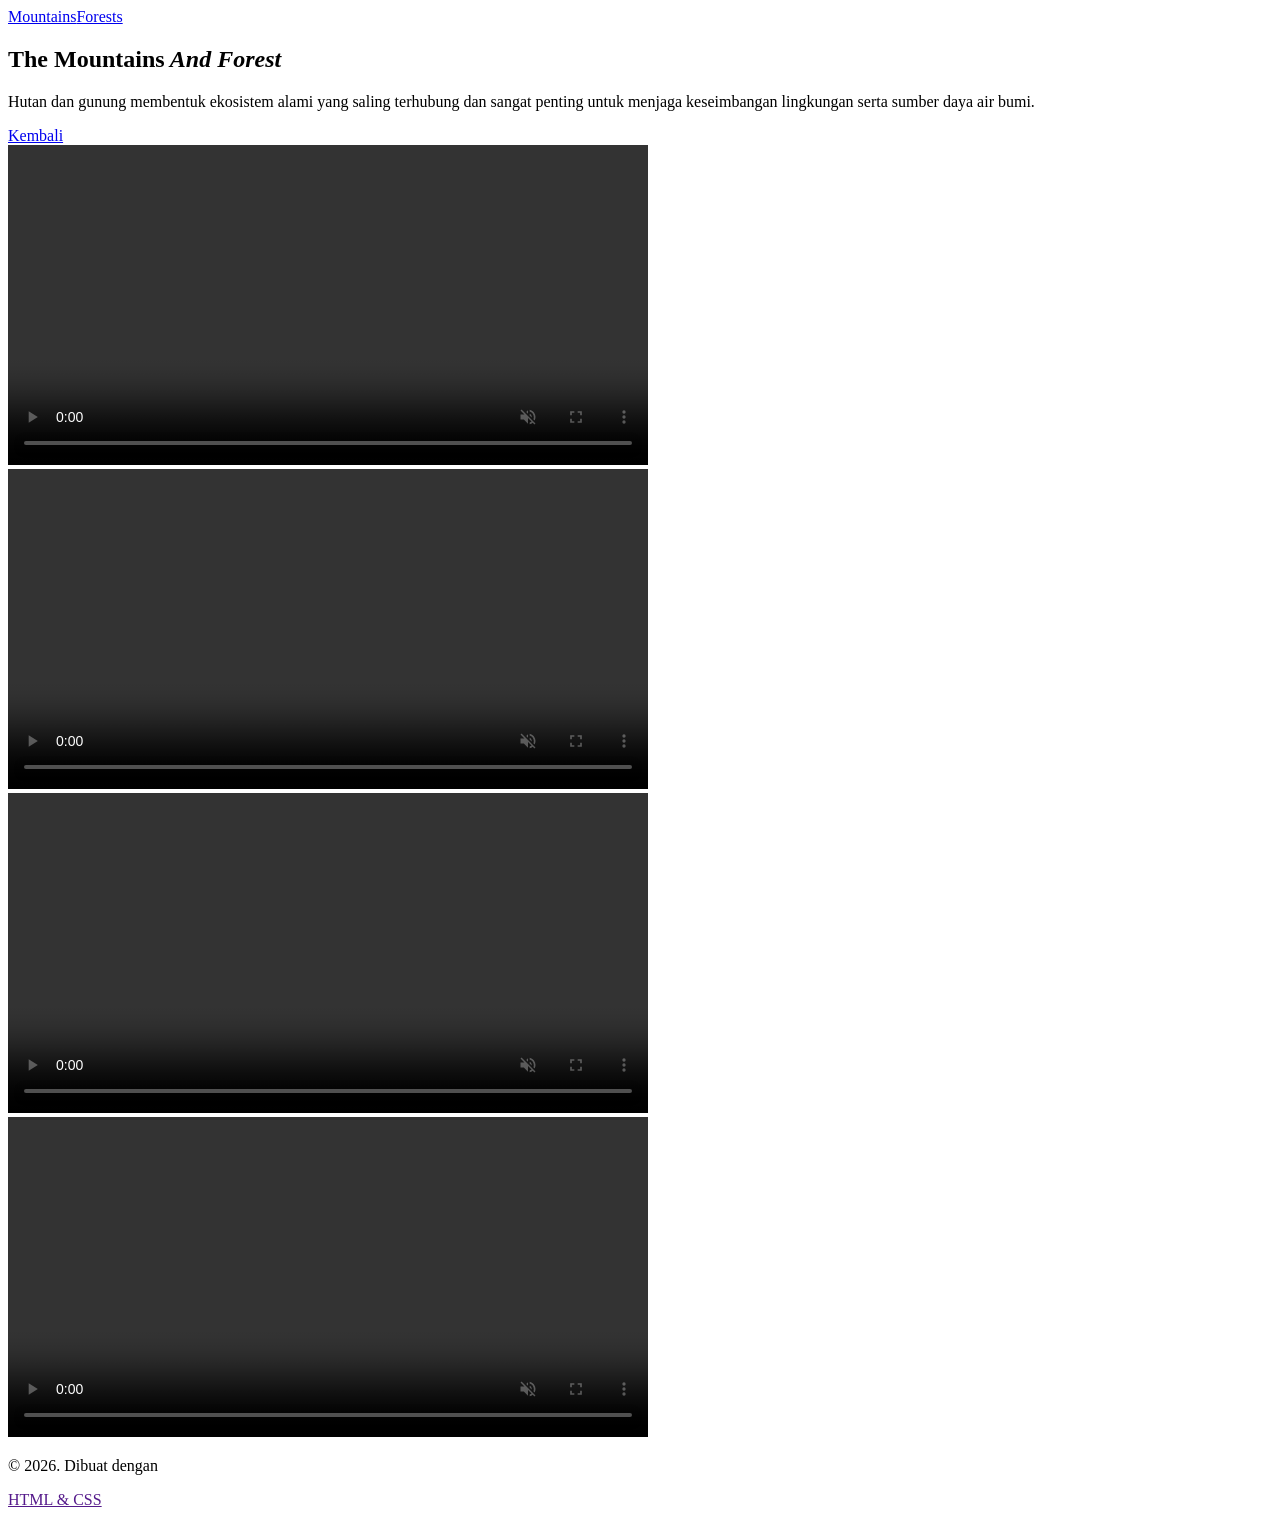
==== artikel.html @ b3ff81ba "Add files via upload" ====
<!DOCTYPE html>
<html lang="id">
<head>
  <meta charset="UTF-8" />
  <meta name="viewport" content="width=device-width, initial-scale=1.0" />
  <title>About Me</title>
  <meta name="description" content="Tempry adalah platform artikel web dengan gambar menarik." />
  <link rel="stylesheet" href="css/style.css" />
</head>
<body>
  <header class="header">
    <div class="container header-inner">
      <a href="index.html" class="logo">Mountains<span>Forests</span></a>
    </div>
  </header>

  <section class="hero">
    <div class="container hero-inner">
      <div class="hero-text">
        <h1>The Mountains<em> And Forest</em></h1>
        <p>Hutan dan gunung membentuk ekosistem alami yang saling terhubung dan sangat penting untuk menjaga keseimbangan lingkungan serta sumber daya air bumi.</p>
        <a href="index.html" class="btn">Kembali</a>
      </div>
      <div class="hero-img">
        <video width="640" controls autoplay muted loop>
  <source src="vidio1.mp4" type="video/mp4">
</video>
      </div>
    </div>
  </section>

  <main class="container">
    <div class="grid">
      <article class="card">
        <video width="640" controls autoplay muted loop>
          <source src="vidbuthak.mp4" type="video/mp4">
        </video>
        <div class="card-body">

        </div>
      </article>

      <article class="card">
        <video width="640" controls autoplay muted loop>
          <source src="vidkawi.mp4" type="video/mp4">
</video>
        <div class="card-body">

        </div>
      </article>

      <article class="card">
          <source src="vidarjuno.mp4" type="video/mp4">
        <div class="card-body">

        </div>
      </article>

      <article class="card">
        <video width="640" controls autoplay muted loop>
          <source src="vidkelud.mp4" type="video/mp4">
        <div class="card-body">

        </div>
      </article>
    </div>
  </main>

  <footer class="footer" id="kontak">
    <div class="container">
      <p>© 2026. Dibuat dengan </p>
      <p><a href=>HTML & CSS</a></p>
    </div>
  </footer>

  <script src="js/script.js"></script>
</body>
</html>
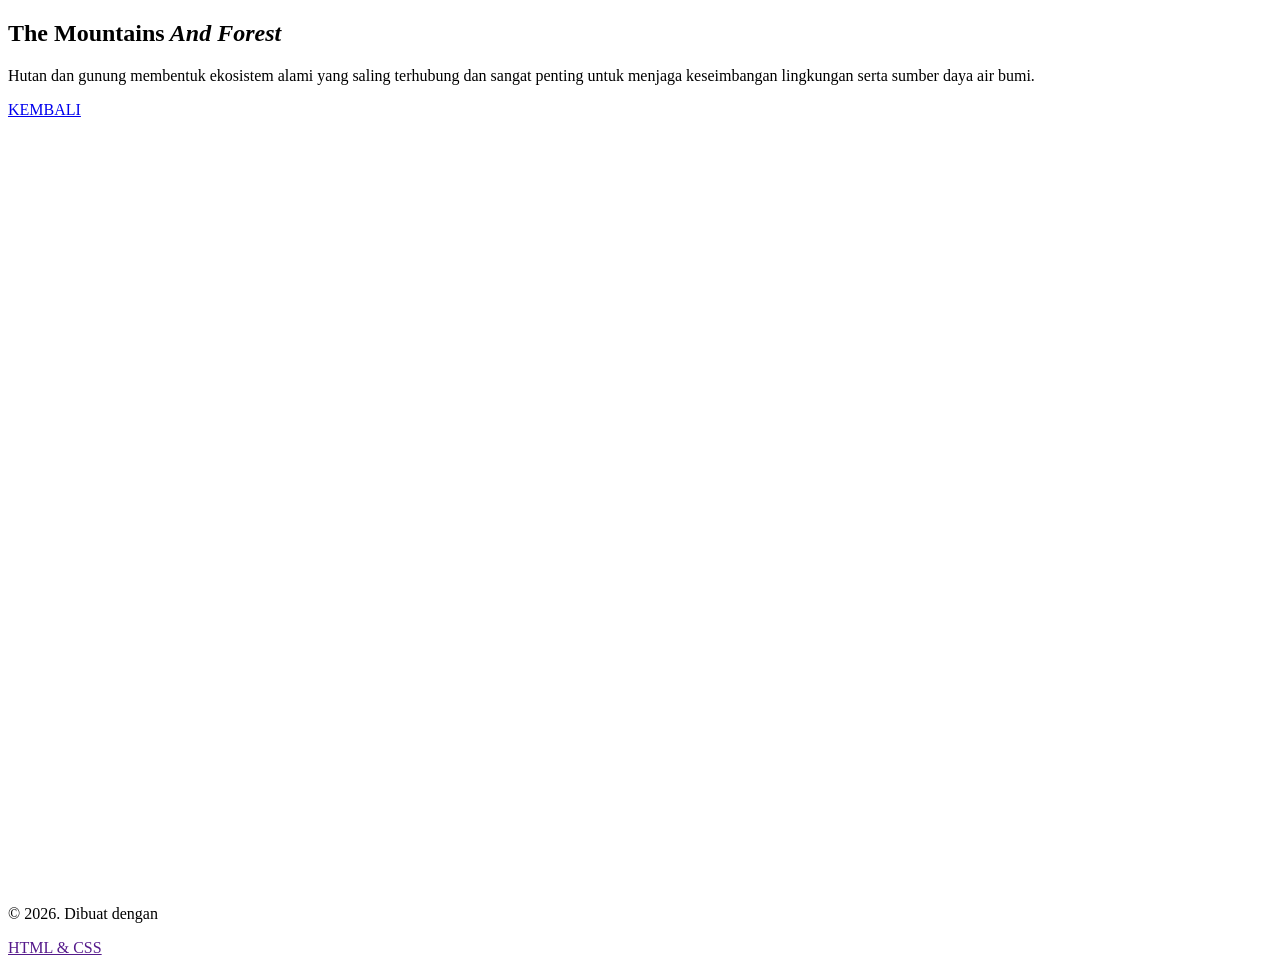
==== commit bfc93d54: "Add files via upload" ====
--- a/artikel.html
+++ b/artikel.html
@@ -4,63 +4,50 @@
   <meta charset="UTF-8" />
   <meta name="viewport" content="width=device-width, initial-scale=1.0" />
   <title>About Me</title>
-  <meta name="description" content="Tempry adalah platform artikel web dengan gambar menarik." />
   <link rel="stylesheet" href="css/style.css" />
 </head>
 <body>
-  <header class="header">
-    <div class="container header-inner">
-      <a href="index.html" class="logo">Mountains<span>Forests</span></a>
-    </div>
-  </header>
-
   <section class="hero">
     <div class="container hero-inner">
       <div class="hero-text">
         <h1>The Mountains<em> And Forest</em></h1>
         <p>Hutan dan gunung membentuk ekosistem alami yang saling terhubung dan sangat penting untuk menjaga keseimbangan lingkungan serta sumber daya air bumi.</p>
-        <a href="index.html" class="btn">Kembali</a>
+        <a href="index.html" class="btn">KEMBALI</a>
       </div>
       <div class="hero-img">
-        <video width="640" controls autoplay muted loop>
+       <video autoplay muted loop playsinline>
   <source src="vidio1.mp4" type="video/mp4">
 </video>
       </div>
-    </div>
   </section>
 
   <main class="container">
     <div class="grid">
       <article class="card">
-        <video width="640" controls autoplay muted loop>
-          <source src="vidbuthak.mp4" type="video/mp4">
-        </video>
-        <div class="card-body">
-
+       <video autoplay muted loop playsinline>
+  <source src="vidbuthak.mp4" type="video/mp4">
+</video>
         </div>
       </article>
 
       <article class="card">
-        <video width="640" controls autoplay muted loop>
-          <source src="vidkawi.mp4" type="video/mp4">
+        <video autoplay muted loop playsinline>
+  <source src="vidkawi.mp4" type="video/mp4">
 </video>
-        <div class="card-body">
-
         </div>
       </article>
 
       <article class="card">
-          <source src="vidarjuno.mp4" type="video/mp4">
-        <div class="card-body">
-
+       <video autoplay muted loop playsinline>
+  <source src="vidarjuno.mp4" type="video/mp4">
+</video>
         </div>
       </article>
 
       <article class="card">
-        <video width="640" controls autoplay muted loop>
-          <source src="vidkelud.mp4" type="video/mp4">
-        <div class="card-body">
-
+        <video autoplay muted loop playsinline>
+  <source src="vidkelud.mp4" type="video/mp4">
+</video>
         </div>
       </article>
     </div>
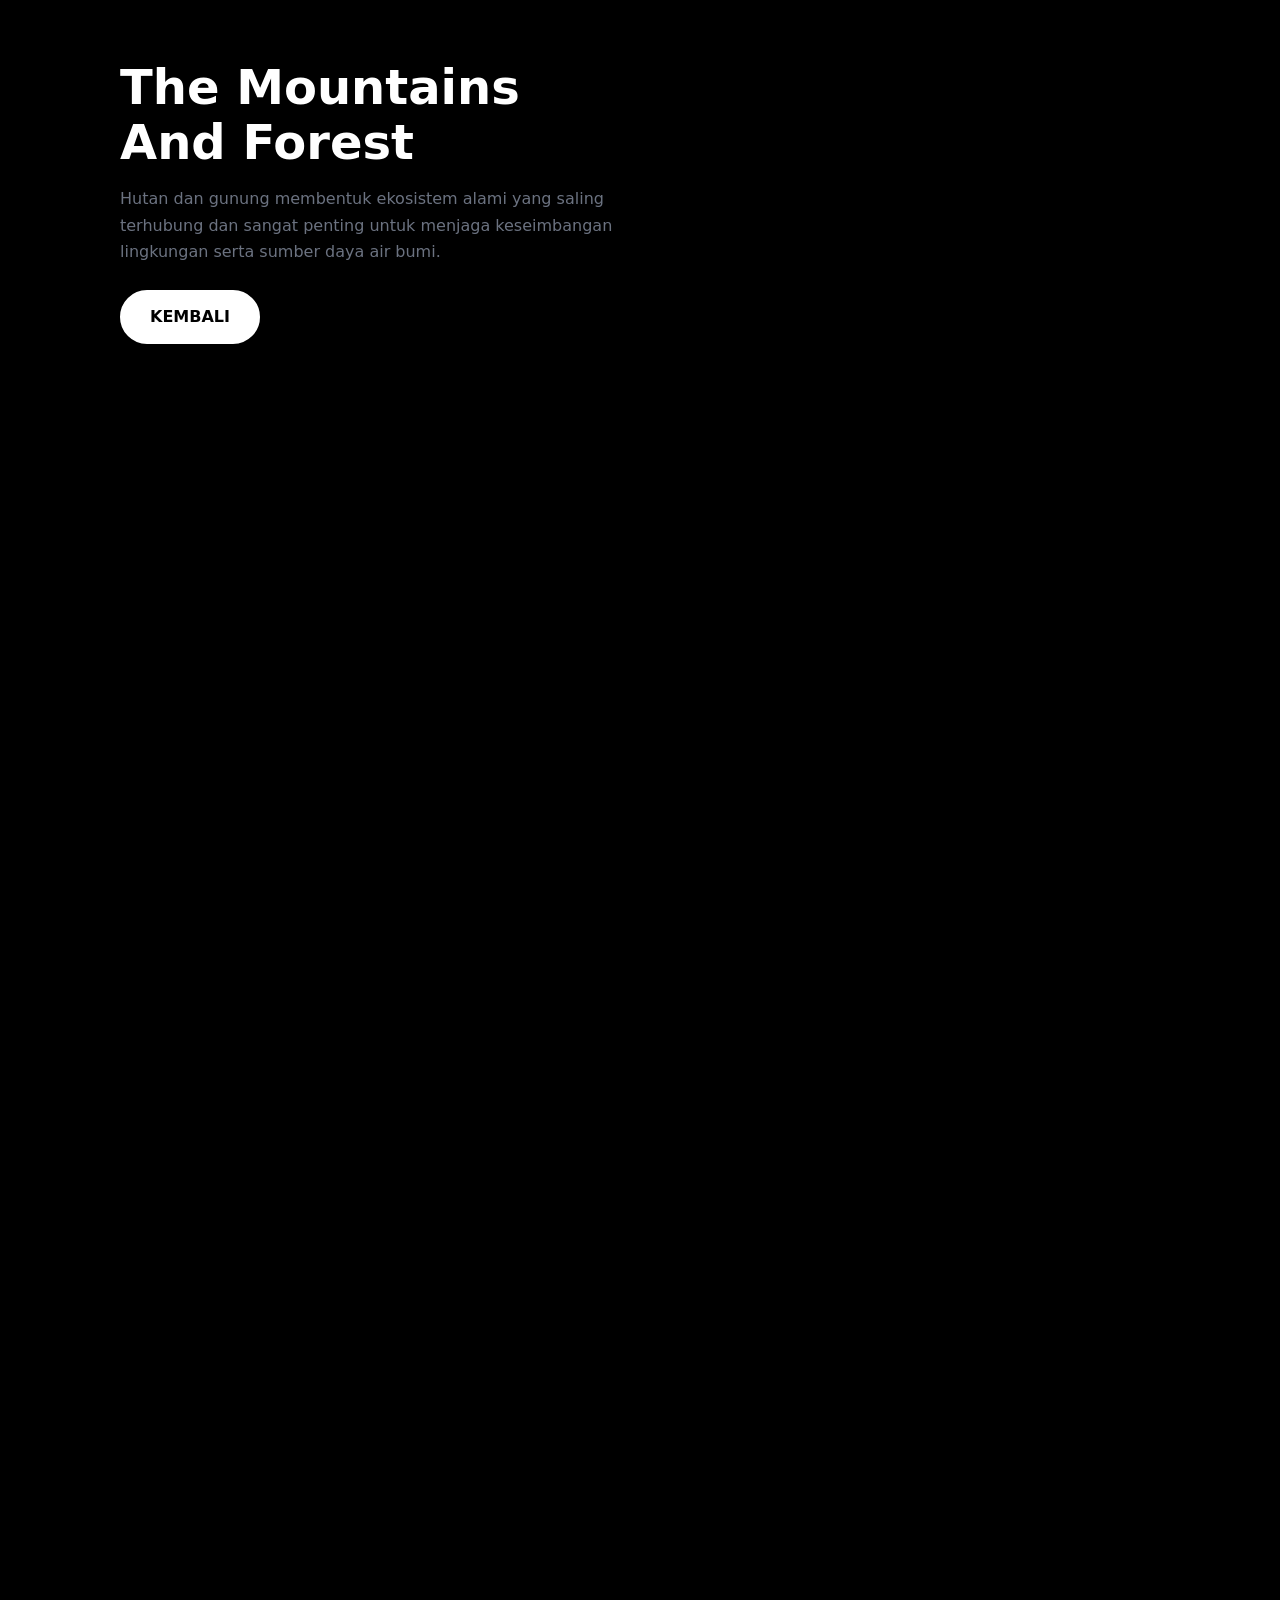
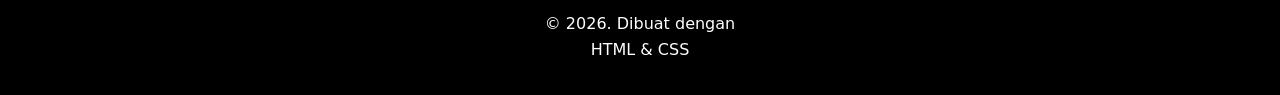
==== commit 4e0a1ac1: "Add files via upload" ====
--- a/artikel.html
+++ b/artikel.html
@@ -4,7 +4,7 @@
   <meta charset="UTF-8" />
   <meta name="viewport" content="width=device-width, initial-scale=1.0" />
   <title>About Me</title>
-  <link rel="stylesheet" href="css/style.css" />
+  <link rel="stylesheet" href="style.css" />
 </head>
 <body>
   <section class="hero">
@@ -60,6 +60,6 @@
     </div>
   </footer>
 
-  <script src="js/script.js"></script>
+  <script src="script.js"></script>
 </body>
 </html>
--- a/style.css
+++ b/style.css
@@ -0,0 +1,143 @@
+/* ===== Tempry Styles ===== */
+:root {
+  --bg: #000000;
+  --surface: #000000;
+  --text: #FFFFFF;
+  --muted: #6b7280;
+  --primary: #FFFFFF;
+  --primary-dark: #4C1D9500;
+  --radius: 14px;
+  --shadow: 0 8px 24px rgba(0,0,0,.08);
+}
+
+* { margin: 0; padding: 0; box-sizing: border-box; }
+
+body {
+  font-family: "Segoe UI", system-ui, sans-serif;
+  background: var(--bg);
+  color: var(--text);
+  line-height: 1.65;
+}
+
+img { max-width: 100%; display: block; border-radius: var(--radius); }
+
+.container { max-width: 1080px; margin: 0 auto; padding: 0 20px; }
+
+/* Header */
+.header {
+  background: var(--surface);
+  border-bottom: 1px solid #000000;
+  position: sticky; top: 0; z-index: 10;
+}
+.header-inner { display: flex; justify-content: space-between; align-items: center; padding: 16px 20px; }
+.logo { font-size: 1.5rem; font-weight: 800; text-decoration: none; color: var(--text); }
+.logo span { color: var(--primary); }
+.nav a { text-decoration: none; color: var(--muted); margin-left: 20px; font-weight: 500; }
+.nav a:hover { color: var(--primary); }
+
+/* Hero */
+.hero { padding: 60px 0; }
+.hero-inner { display: grid; grid-template-columns: 1fr 1fr; gap: 40px; align-items: center; }
+.hero h1 { font-size: clamp(2rem, 5vw, 3rem); line-height: 1.15; margin-bottom: 16px; }
+.hero em { color: var(--primary); font-style: normal; }
+.hero p { color: var(--muted); margin-bottom: 24px; }
+.hero-img img { box-shadow: var(--shadow); }
+
+.btn {
+  display: inline-block;
+  background: var(--primary);
+  color: #000000;
+  padding: 12px 28px;
+  border-radius: 999px;
+  text-decoration: none;
+  font-weight: 600;
+  transition: background .2s;
+  border: 2px solid var(--primary);
+}
+.btn:hover { background: var(--primary-dark); }
+.btn-outline { background: transparent; color: var(--primary); margin-top: 24px; }
+.btn-outline:hover { background: var(--primary); color: #fff; }
+
+/* Section title */
+.section-title { margin: 40px 0 24px; font-size: 1.8rem; }
+
+/* Cards grid */
+.grid {
+  display: grid;
+  grid-template-columns: repeat(auto-fill, minmax(240px, 1fr));
+  gap: 24px;
+  padding-bottom: 60px;
+}
+.card {
+  background: var(--surface);
+  border-radius: var(--radius);
+  overflow: hidden;
+  box-shadow: var(--shadow);
+  transition: transform .2s;
+}
+.card:hover { transform: translateY(-4px); }
+.card img { border-radius: 0; aspect-ratio: 3/2; object-fit: cover; width: 100%; }
+.card-body { padding: 18px; }
+.tag {
+  display: inline-block;
+  background: #ede9fe;
+  color: var(--primary);
+  font-size: .75rem;
+  font-weight: 700;
+  padding: 4px 12px;
+  border-radius: 999px;
+  margin-bottom: 10px;
+}
+.card h3 { margin-bottom: 8px; font-size: 1.1rem; }
+.card p { color: var(--muted); font-size: .95rem; margin-bottom: 12px; }
+.read-more { text-decoration: none; color: var(--primary); font-weight: 600; font-size: .9rem; }
+
+/* Article page */
+.post { max-width: 720px; margin: 40px auto 60px; }
+.post-title { font-size: clamp(1.8rem, 4vw, 2.4rem); margin: 12px 0; }
+.post-meta { color: var(--muted); margin-bottom: 24px; }
+.post-cover { width: 100%; margin-bottom: 8px; box-shadow: var(--shadow); }
+.post-inline { margin: 24px 0 8px; }
+.post-caption { font-size: .85rem; color: var(--muted); font-style: italic; margin-bottom: 20px; text-align: center; }
+.post h2 { margin: 28px 0 12px; color: var(--primary-dark); }
+.post p { margin-bottom: 16px; }
+.post ul { margin: 0 0 16px 20px; }
+blockquote {
+  border-left: 4px solid var(--primary);
+  background: #ede9fe;
+  padding: 16px 20px;
+  border-radius: 0 var(--radius) var(--radius) 0;
+  font-style: italic;
+  margin: 24px 0;
+}
+
+/* Footer */
+.footer {
+  background: #000000;
+  color: #FFFFFF;
+  text-align: center;
+  padding: 32px 0;
+}
+.footer a { color: #FFFFFF; text-decoration: none; }
+
+/* Fade-in animations */
+.reveal { opacity: 0; transform: translateY(20px); transition: opacity .6s, transform .6s; }
+.reveal.visible { opacity: 1; transform: none; }
+
+@media (max-width: 768px) {
+  .hero-inner { grid-template-columns: 1fr; }
+  .nav a { margin-left: 12px; }
+}
+
+/* vidio style.css */
+
+
+video {
+  width: 100%;
+  max-width: 640px;
+  height: auto;
+  margin: 0 auto;
+  border-radius: 12px;
+  box-shadow: 0 5px 15px rgba(0, 0, 0, 0.25);
+  background-color: #000;
+}
